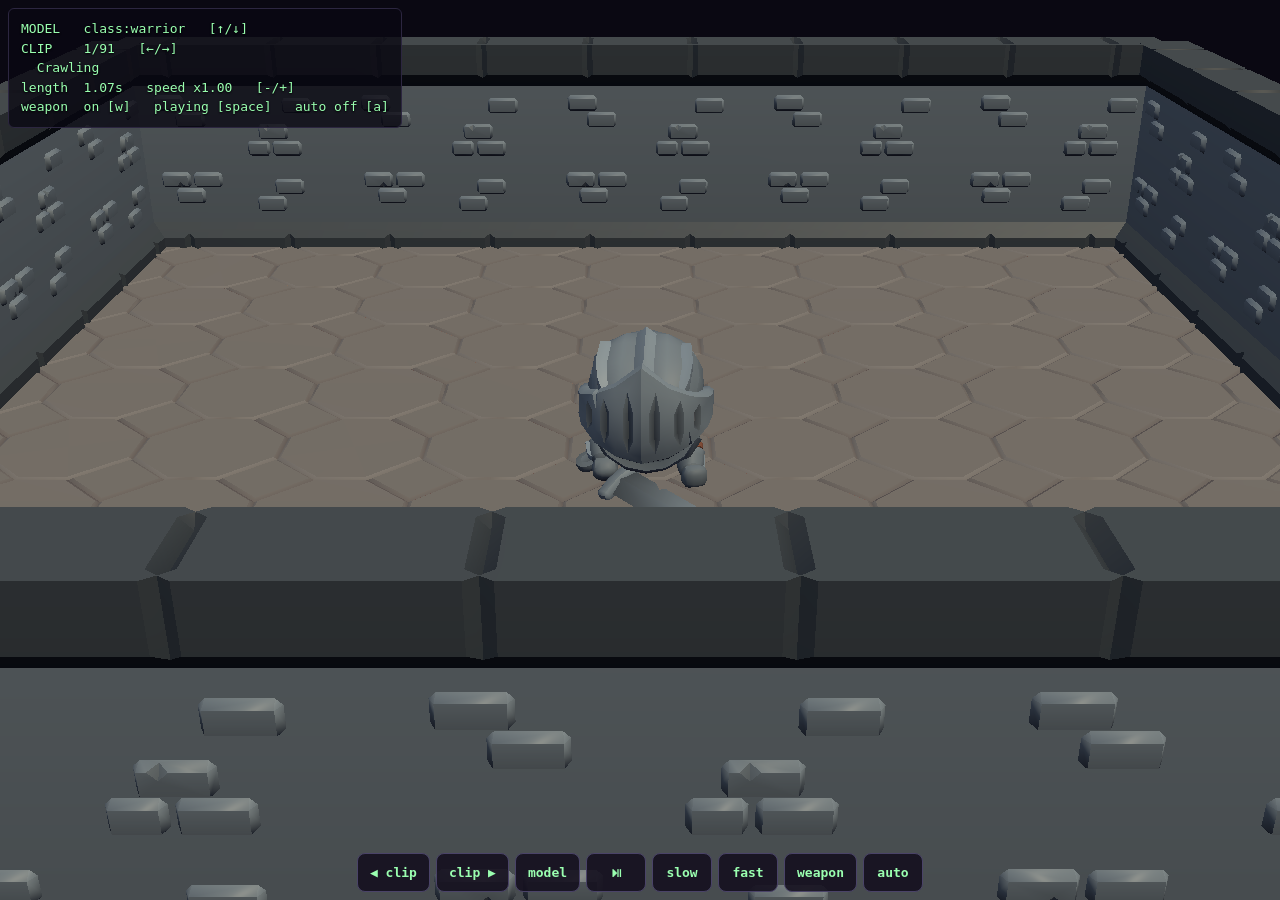
==== anim3d.html @ 3b6fa509 "feat(3d): animation test harness (anim3d.html) to browse all clips Standalone page: cycle models (he" ====
<!DOCTYPE html>
<html lang="en">
<head>
  <meta charset="UTF-8" />
  <meta name="viewport" content="width=device-width, initial-scale=1.0, maximum-scale=1.0, user-scalable=no" />
  <title>Dungeon Dash — animation test</title>
  <style>
    html, body { margin: 0; height: 100%; overflow: hidden; background: #0a0812; }
    #c { display: block; width: 100vw; height: 100vh; touch-action: none; }
    #hud { position: fixed; top: 8px; left: 8px; z-index: 10; font: 13px/1.5 monospace;
      color: #9affb0; background: rgba(10,8,18,0.78); padding: 10px 12px; border-radius: 6px;
      border: 1px solid #2c2640; white-space: pre; pointer-events: none; text-shadow: 0 1px 2px #000; }
    #bar { position: fixed; left: 0; right: 0; bottom: 8px; z-index: 20; display: flex;
      flex-wrap: wrap; gap: 6px; justify-content: center; pointer-events: none; }
    #bar button { pointer-events: auto; min-width: 60px; padding: 11px 12px; font: bold 13px monospace;
      background: rgba(20,16,30,0.9); color: #9affb0; border: 1px solid #4a4368; border-radius: 8px; touch-action: manipulation; }
    #err { position: fixed; inset: 0; z-index: 30; display: none; align-items: center; justify-content: center;
      color: #ff8a8a; font: 13px monospace; background: rgba(10,8,18,0.92); padding: 24px; text-align: center; }
  </style>
  <script type="importmap">
  { "imports": { "three": "./js/lib/three/three.module.js" } }
  </script>
</head>
<body>
  <canvas id="c"></canvas>
  <div id="hud">loading…</div>
  <div id="bar"></div>
  <div id="err"></div>

  <script type="module">
    import { DungeonRenderer } from "./js/render3d.js";
    import { CharacterFactory, MODELS } from "./js/char3d.js";

    const hud = document.getElementById("hud");
    const errEl = document.getElementById("err");
    const fail = (m) => { errEl.style.display = "flex"; errEl.textContent = m + "\n\n(serve over http; file:// won't load modules/GLBs)"; console.error(m); };
    window.addEventListener("error", (e) => fail("Error: " + (e.message || e)));

    // small room for context
    const W = 7, H = 7, FLOOR = 0, WALL = 1;
    const tiles = new Array(W * H).fill(FLOOR);
    for (let x = 0; x < W; x++) { tiles[x] = WALL; tiles[(H - 1) * W + x] = WALL; }
    for (let y = 0; y < H; y++) { tiles[y * W] = WALL; tiles[y * W + W - 1] = WALL; }

    const canvas = document.getElementById("c");
    const dr = new DungeonRenderer(canvas);

    const modelKeys = Object.keys(MODELS);
    let modelIdx = 0, clipIdx = 0, speed = 1, weaponOn = true, paused = false, auto = false;
    let clipNames = [], char = null, autoT = 0;

    function center() { return dr.cellToWorld(W / 2, H / 2); }

    function spawnChar() {
      if (char) dr.scene.remove(char.root);
      const key = modelKeys[modelIdx];
      char = factory.spawn(key);
      char.root.scale.setScalar(MODELS[key].scale || 1);
      const p = center();
      char.root.position.set(p.x, 0, p.z);
      dr.scene.add(char.root);
      applyWeapon();
      playClip();
    }
    function applyWeapon() {
      char.root.traverse((o) => { if (o.userData && o.userData.weapon) o.visible = weaponOn; });
    }
    function playClip() {
      if (!clipNames.length) return;
      clipIdx = (clipIdx + clipNames.length) % clipNames.length;
      char.play(clipNames[clipIdx], { fade: 0.12 });
      char.mixer.timeScale = paused ? 0 : speed;
    }

    let factory;
    (async function main() {
      try {
        await dr.ready;
        dr.buildRoom({ tiles, w: W, h: H });
        dr.setCameraMode("follow");
        const c = center(); dr.setFollowTarget(c.x, c.z);
        factory = new CharacterFactory();
        await factory.loadClips();
        await factory.loadWeapons();
        for (const k of modelKeys) await factory.loadModelByKey(k, MODELS[k].url);
        clipNames = factory.clipNames().sort();
        spawnChar();
      } catch (e) { return fail("load failed: " + (e && e.message ? e.message : e)); }

      // ---- controls ----
      const step = (d) => { clipIdx += d; playClip(); };
      const model = (d) => { modelIdx = (modelIdx + d + modelKeys.length) % modelKeys.length; spawnChar(); };
      const spd = (m) => { speed = Math.max(0.1, Math.min(4, +(speed * m).toFixed(2))); if (char) char.mixer.timeScale = paused ? 0 : speed; };
      const togglePause = () => { paused = !paused; if (char) char.mixer.timeScale = paused ? 0 : speed; };
      const toggleWeapon = () => { weaponOn = !weaponOn; if (char) applyWeapon(); };
      const toggleAuto = () => { auto = !auto; autoT = 0; };

      const keys = {
        ArrowRight: () => step(1), ArrowLeft: () => step(-1),
        ArrowUp: () => model(1), ArrowDown: () => model(-1),
        " ": togglePause, "=": () => spd(1.25), "+": () => spd(1.25), "-": () => spd(0.8),
        w: toggleWeapon, W: toggleWeapon, a: toggleAuto, A: toggleAuto,
      };
      addEventListener("keydown", (e) => { if (keys[e.key]) { e.preventDefault(); keys[e.key](); } });

      const bar = document.getElementById("bar");
      const mk = (label, fn) => { const b = document.createElement("button"); b.textContent = label;
        b.addEventListener("click", (e) => { e.preventDefault(); fn(); }); bar.appendChild(b); };
      mk("◀ clip", () => step(-1)); mk("clip ▶", () => step(1));
      mk("model", () => model(1)); mk("⏯", togglePause);
      mk("slow", () => spd(0.8)); mk("fast", () => spd(1.25));
      mk("weapon", toggleWeapon); mk("auto", toggleAuto);

      // drag to orbit (inspect)
      let drag = false, lx = 0, ang = 0;
      canvas.addEventListener("pointerdown", (e) => { drag = true; lx = e.clientX; });
      addEventListener("pointerup", () => { drag = false; });
      addEventListener("pointermove", (e) => { if (drag) { ang += (e.clientX - lx) * 0.005; lx = e.clientX; dr.setOrbit(ang); } });

      const onResize = () => dr.resize(innerWidth, innerHeight);
      addEventListener("resize", onResize); onResize();

      let last = performance.now();
      function tick(now) {
        const dt = Math.max(0, (now - last) / 1000); last = now;
        if (char && !paused) char.update(dt);
        if (auto) { autoT += dt; if (autoT > 2.2) { autoT = 0; step(1); } }
        dr.render();
        const name = clipNames[clipIdx] || "-";
        const dur = (factory.clips.get(name)?.duration || 0).toFixed(2);
        hud.textContent =
          `MODEL   ${modelKeys[modelIdx]}   [↑/↓]\n` +
          `CLIP    ${clipIdx + 1}/${clipNames.length}   [←/→]\n` +
          `  ${name}\n` +
          `length  ${dur}s   speed x${speed.toFixed(2)}   [-/+]\n` +
          `weapon  ${weaponOn ? "on" : "off"} [w]   ${paused ? "PAUSED" : "playing"} [space]   auto ${auto ? "on" : "off"} [a]`;
        requestAnimationFrame(tick);
      }
      requestAnimationFrame(tick);
    })();
  </script>
</body>
</html>
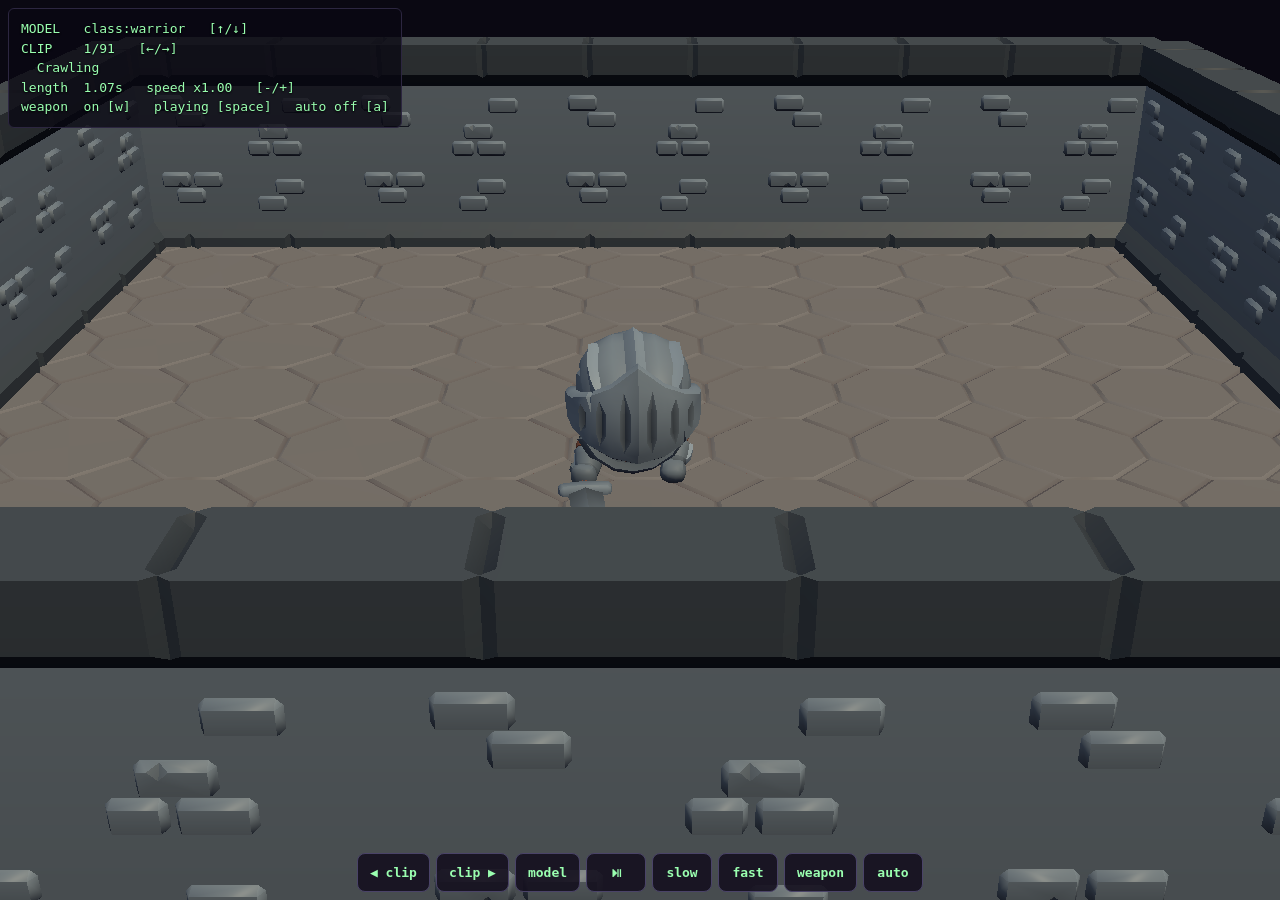
==== commit 7386fdcd: "feat(3d): per-rig anim registry (combos, weapon hand, attack speed) + combat-timing harness Consolid" ====
--- a/anim3d.html
+++ b/anim3d.html
@@ -29,7 +29,7 @@
 
   <script type="module">
     import { DungeonRenderer } from "./js/render3d.js";
-    import { CharacterFactory, MODELS } from "./js/char3d.js";
+    import { CharacterFactory, RIG } from "./js/char3d.js";
 
     const hud = document.getElementById("hud");
     const errEl = document.getElementById("err");
@@ -45,7 +45,7 @@
     const canvas = document.getElementById("c");
     const dr = new DungeonRenderer(canvas);
 
-    const modelKeys = Object.keys(MODELS);
+    const modelKeys = Object.keys(RIG);
     let modelIdx = 0, clipIdx = 0, speed = 1, weaponOn = true, paused = false, auto = false;
     let clipNames = [], char = null, autoT = 0;
 
@@ -55,7 +55,7 @@
       if (char) dr.scene.remove(char.root);
       const key = modelKeys[modelIdx];
       char = factory.spawn(key);
-      char.root.scale.setScalar(MODELS[key].scale || 1);
+      char.root.scale.setScalar(RIG[key].scale || 1);
       const p = center();
       char.root.position.set(p.x, 0, p.z);
       dr.scene.add(char.root);
@@ -82,7 +82,7 @@
         factory = new CharacterFactory();
         await factory.loadClips();
         await factory.loadWeapons();
-        for (const k of modelKeys) await factory.loadModelByKey(k, MODELS[k].url);
+        for (const k of modelKeys) await factory.loadModelByKey(k, RIG[k].model);
         clipNames = factory.clipNames().sort();
         spawnChar();
       } catch (e) { return fail("load failed: " + (e && e.message ? e.message : e)); }
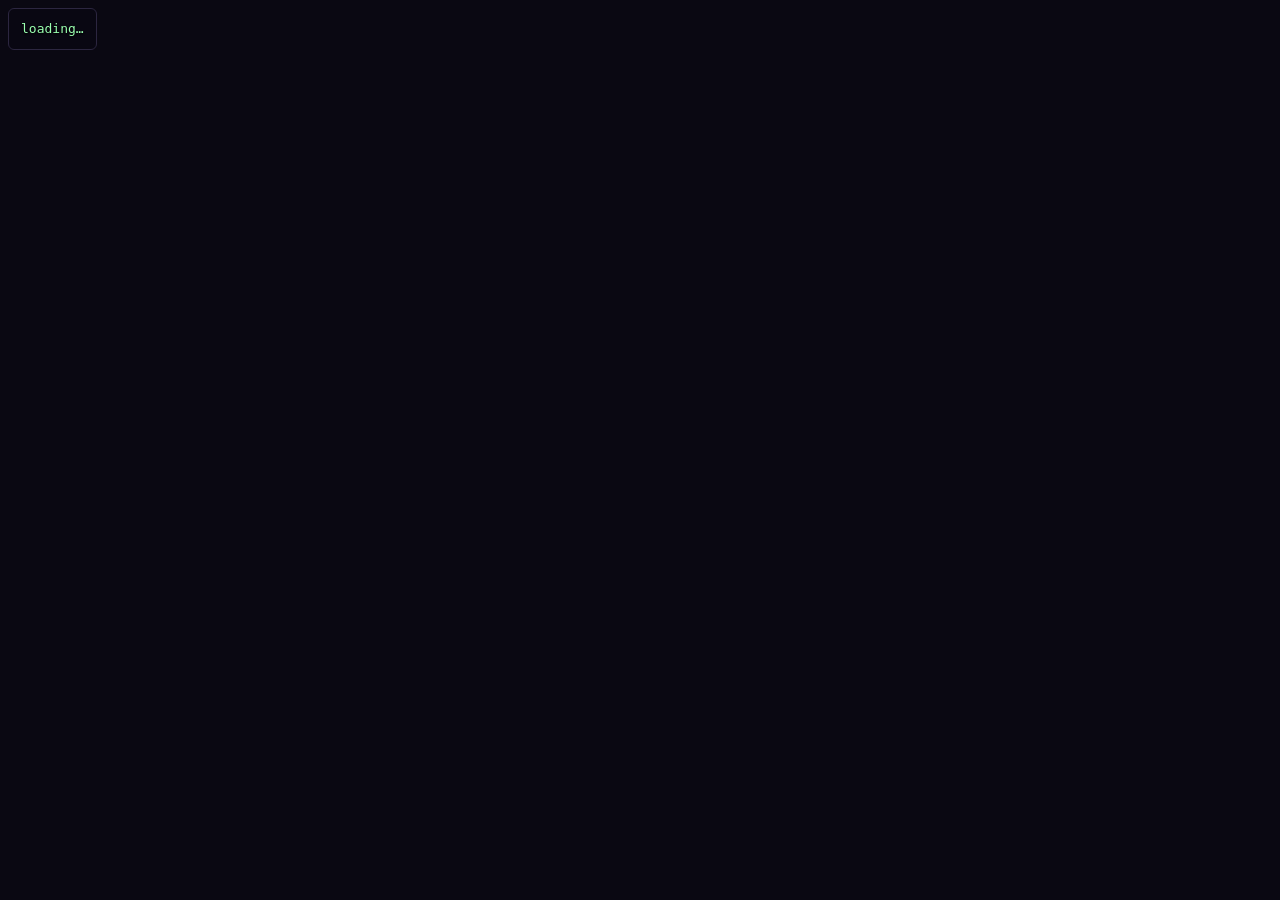
==== commit 87860908: "fix(3d): mage/ranger attack freeze (restart once-clips), bow rotation + live tuning, skeletons in ti" ====
--- a/anim3d.html
+++ b/anim3d.html
@@ -62,8 +62,16 @@
       applyWeapon();
       playClip();
     }
+    let weaponObj = null, wrot = [0, 0, 0];
     function applyWeapon() {
-      char.root.traverse((o) => { if (o.userData && o.userData.weapon) o.visible = weaponOn; });
+      weaponObj = null;
+      char.root.traverse((o) => { if (o.userData && o.userData.weapon) { o.visible = weaponOn; weaponObj = o; } });
+      if (weaponObj) wrot = [weaponObj.rotation.x, weaponObj.rotation.y, weaponObj.rotation.z];
+    }
+    function rotWeapon(axis, d) {
+      if (!weaponObj) return;
+      wrot[axis] += d;
+      weaponObj.rotation.set(wrot[0], wrot[1], wrot[2]);
     }
     function playClip() {
       if (!clipNames.length) return;
@@ -110,6 +118,8 @@
       mk("model", () => model(1)); mk("⏯", togglePause);
       mk("slow", () => spd(0.8)); mk("fast", () => spd(1.25));
       mk("weapon", toggleWeapon); mk("auto", toggleAuto);
+      // weapon rotation tuning (read the values off the HUD)
+      mk("Wx", () => rotWeapon(0, Math.PI / 12)); mk("Wy", () => rotWeapon(1, Math.PI / 12)); mk("Wz", () => rotWeapon(2, Math.PI / 12));
 
       // drag to orbit (inspect)
       let drag = false, lx = 0, ang = 0;
@@ -133,7 +143,8 @@
           `CLIP    ${clipIdx + 1}/${clipNames.length}   [←/→]\n` +
           `  ${name}\n` +
           `length  ${dur}s   speed x${speed.toFixed(2)}   [-/+]\n` +
-          `weapon  ${weaponOn ? "on" : "off"} [w]   ${paused ? "PAUSED" : "playing"} [space]   auto ${auto ? "on" : "off"} [a]`;
+          `weapon  ${weaponOn ? "on" : "off"} [w]   ${paused ? "PAUSED" : "playing"} [space]   auto ${auto ? "on" : "off"} [a]\n` +
+          `wRot    [${wrot.map((v) => v.toFixed(2)).join(", ")}]  (Wx/Wy/Wz +15°)`;
         requestAnimationFrame(tick);
       }
       requestAnimationFrame(tick);
